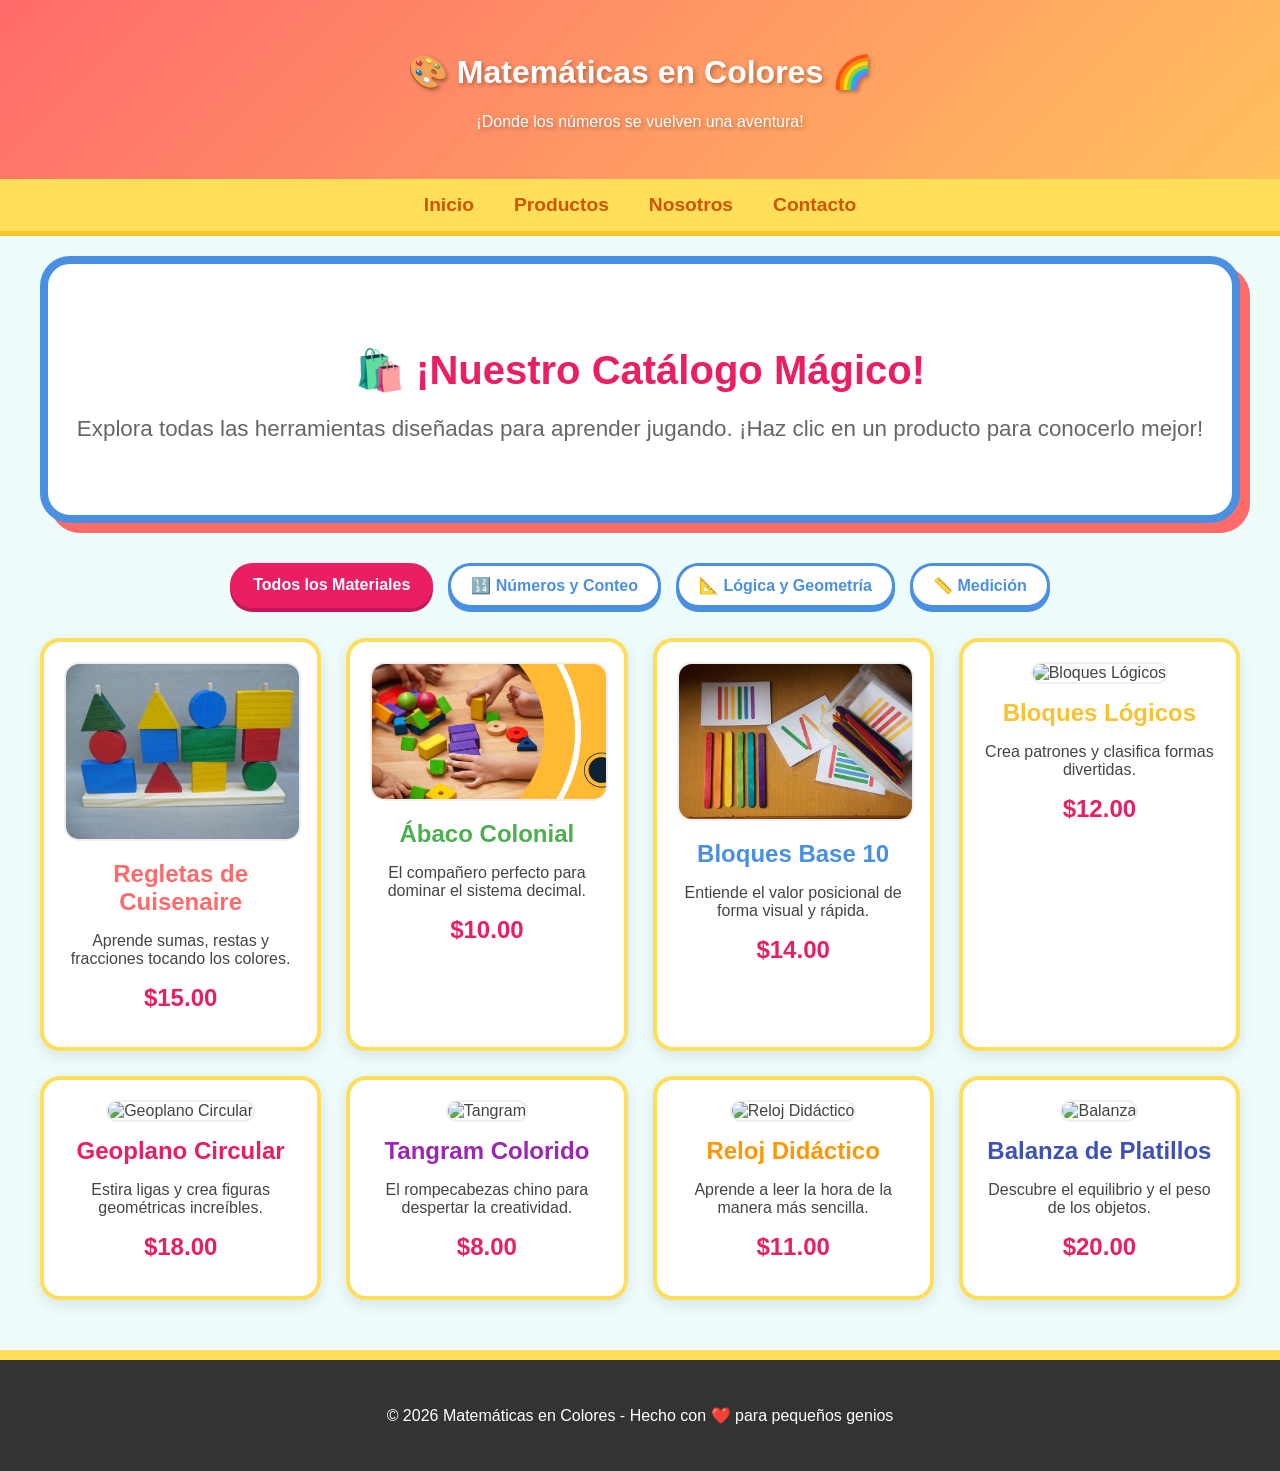
==== productos.html @ a052931b "Testeando web" ====
<!DOCTYPE html>
<html lang="es">
<head>
    <meta charset="UTF-8">
    <meta name="viewport" content="width=device-width, initial-scale=1.0">
    <title>Catálogo de Productos - Matemáticas en Colores</title>
    <link rel="stylesheet" href="style.css">
    <style>
        .filter-container {
            display: flex;
            justify-content: center;
            flex-wrap: wrap;
            gap: 15px;
            margin-bottom: 30px;
        }
        .filter-btn {
            background: white;
            border: 3px solid #4a90e2;
            color: #4a90e2;
            padding: 10px 20px;
            border-radius: 50px;
            cursor: pointer;
            font-weight: bold;
            font-family: inherit;
            font-size: 1rem;
            transition: all 0.3s ease;
            box-shadow: 0 4px 0 #4a90e2;
        }
        .filter-btn:hover {
            background: #4a90e2;
            color: white;
            transform: translateY(-2px);
        }
        .filter-btn.active {
            background: #e91e63;
            border-color: #e91e63;
            color: white;
            box-shadow: 0 4px 0 #c2185b;
        }
        .product-card.hidden {
            display: none;
        }
        .product-card {
            cursor: pointer;
        }
    </style>
</head>
<body>
    <header>
        <h1>🎨 Matemáticas en Colores 🌈</h1>
        <p>¡Donde los números se vuelven una aventura!</p>
    </header>
    <nav>
        <a href="index.html">Inicio</a>
        <a href="productos.html">Productos</a>
        <a href="nosotros.html">Nosotros</a>
        <a href="contacto.html">Contacto</a>
    </nav>
    <div class="container">
        <section class="hero">
            <h2 style="color: #e91e63;">🛍️ ¡Nuestro Catálogo Mágico!</h2>
            <p>Explora todas las herramientas diseñadas para aprender jugando. ¡Haz clic en un producto para conocerlo mejor!</p>
        </section>

        <div class="filter-container">
            <button class="filter-btn active" data-category="all">Todos los Materiales</button>
            <button class="filter-btn" data-category="conteo">🔢 Números y Conteo</button>
            <button class="filter-btn" data-category="geometria">📐 Lógica y Geometría</button>
            <button class="filter-btn" data-category="medicion">📏 Medición</button>
        </div>

        <main class="products-grid" id="products-grid">
            <!-- Categoría: Números y Conteo -->
            <div class="product-card" data-category="conteo"
                 data-full-desc="Las Regletas de Cuisenaire son un conjunto de bloques de colores de diferentes longitudes. Son perfectas para que los niños visualicen la composición y descomposición de números, aprendan sumas, restas y hasta conceptos de multiplicación de forma táctil."
                 data-price="$15.00">
                <img src="productos/ejemplo.jpg" alt="Regletas">
                <h3 style="color: #ff6b6b;">Regletas de Cuisenaire</h3>
                <p>Aprende sumas, restas y fracciones tocando los colores.</p>
                <span class="price">$15.00</span>
            </div>

            <div class="product-card" data-category="conteo"
                 data-full-desc="El Ábaco Colonial es una herramienta clásica y poderosa. Ayuda a los estudiantes a comprender el sistema decimal, el valor posicional y a realizar operaciones básicas de conteo con un soporte físico que facilita la concentración."
                 data-price="$10.00">
                <img src="productos/ejemplo2.png" alt="Ábaco">
                <h3 style="color: #4caf50;">Ábaco Colonial</h3>
                <p>El compañero perfecto para dominar el sistema decimal.</p>
                <span class="price">$10.00</span>
            </div>

            <div class="product-card" data-category="conteo"
                 data-full-desc="Los Bloques Base 10 permiten a los niños 'ver' la diferencia entre unidades, decenas y centenas. Es la herramienta ideal para eliminar la confusión sobre el valor posicional en los primeros años de escolaridad."
                 data-price="$14.00">
                <img src="productos/ejemplo3.jpg" alt="Bloques Base 10">
                <h3 style="color: #4a90e2;">Bloques Base 10</h3>
                <p>Entiende el valor posicional de forma visual y rápida.</p>
                <span class="price">$14.00</span>
            </div>

            <!-- Categoría: Lógica y Geometría -->
            <div class="product-card" data-category="geometria"
                 data-full-desc="Los Bloques Lógicos consisten en piezas que varían en color, forma y tamaño. Ayudan a desarrollar la capacidad de análisis, la clasificación y la resolución de problemas mediante la identificación de atributos."
                 data-price="$12.00">
                <img src="https://via.placeholder.com/200" alt="Bloques Lógicos">
                <h3 style="color: #f9c232;">Bloques Lógicos</h3>
                <p>Crea patrones y clasifica formas divertidas.</p>
                <span class="price">$12.00</span>
            </div>

            <div class="product-card" data-category="geometria"
                 data-full-desc="El Geoplano Circular permite explorar la geometría plana mediante la creación de figuras con ligas elásticas. Es ideal para enseñar conceptos de simetría, ángulos y polígonos de manera creativa y kinestésica."
                 data-price="$18.00">
                <img src="https://via.placeholder.com/200" alt="Geoplano Circular">
                <h3 style="color: #e91e63;">Geoplano Circular</h3>
                <p>Estira ligas y crea figuras geométricas increíbles.</p>
                <span class="price">$18.00</span>
            </div>

            <div class="product-card" data-category="geometria"
                 data-full-desc="El Tangram es el rompecabezas la chino por excelencia. A través de 7 piezas geométricas, el niño debe formar figuras específicas, fomentando la visión espacial y la paciencia."
                 data-price="$8.00">
                <img src="https://via.placeholder.com/200" alt="Tangram">
                <h3 style="color: #9c27b0;">Tangram Colorido</h3>
                <p>El rompecabezas chino para despertar la creatividad.</p>
                <span class="price">$8.00</span>
            </div>

            <!-- Categoría: Medición -->
            <div class="product-card" data-category="medicion"
                 data-full-desc="Nuestro Reloj Didáctico tiene manecillas móviles y colores contrastantes para que aprender a leer la hora sea un juego. Incluye marcas de minutos y horas muy claras para evitar confusiones."
                 data-price="$11.00">
                <img src="https://via.placeholder.com/200" alt="Reloj Didáctico">
                <h3 style="color: #ff9800;">Reloj Didáctico</h3>
                <p>Aprende a leer la hora de la manera más sencilla.</p>
                <span class="price">$11.00</span>
            </div>

            <div class="product-card" data-category="medicion"
                 data-full-desc="La Balanza de Platillos es la introducción perfecta al concepto de masa y peso. Permite comparar objetos y entender el equilibrio, fundamental para comprender las igualdades matemáticas."
                 data-price="$20.00">
                <img src="https://via.placeholder.com/200" alt="Balanza">
                <h3 style="color: #3f51b5;">Balanza de Platillos</h3>
                <p>Descubre el equilibrio y el peso de los objetos.</p>
                <span class="price">$20.00</span>
            </div>
        </main>
    </div>

    <!-- Modal para detalle de producto -->
    <div class="modal" id="product-modal">
        <div class="modal-content">
            <button class="modal-close" id="close-modal">&times;</button>
            <div class="modal-image">
                <img id="modal-img" src="" alt="Detalle del producto">
            </div>
            <div class="modal-details">
                <h2 id="modal-title">Título del Producto</h2>
                <div class="modal-price" id="modal-price">$0.00</div>
                <p id="modal-desc">Descripción detallada del producto...</p>
            </div>
        </div>
    </div>

    <footer>
        <p>&copy; 2026 Matemáticas en Colores - Hecho con ❤️ para pequeños genios</p>
    </footer>

    <script>
        document.addEventListener('DOMContentLoaded', () => {
            // Lógica de Filtros
            const buttons = document.querySelectorAll('.filter-btn');
            const products = document.querySelectorAll('.product-card');

            buttons.forEach(button => {
                button.addEventListener('click', () => {
                    buttons.forEach(btn => btn.classList.remove('active'));
                    button.classList.add('active');
                    const category = button.getAttribute('data-category');
                    products.forEach(product => {
                        const productCategory = product.getAttribute('data-category');
                        if (category === 'all' || category === productCategory) {
                            product.classList.remove('hidden');
                        } else {
                            product.classList.add('hidden');
                        }
                    });
                });
            });

            // Lógica del Modal de Detalle
            const modal = document.getElementById('product-modal');
            const closeModal = document.getElementById('close-modal');

            const modalImg = document.getElementById('modal-img');
            const modalTitle = document.getElementById('modal-title');
            const modalPrice = document.getElementById('modal-price');
            const modalDesc = document.getElementById('modal-desc');

            products.forEach(product => {
                product.addEventListener('click', () => {
                    const title = product.querySelector('h3').innerText;
                    const price = product.getAttribute('data-price');
                    const desc = product.getAttribute('data-full-desc');
                    const img = product.querySelector('img').src;

                    modalTitle.innerText = title;
                    modalPrice.innerText = price;
                    modalDesc.innerText = desc;
                    modalImg.src = img;

                    modal.style.display = 'flex';
                });
            });

            closeModal.addEventListener('click', () => {
                modal.style.display = 'none';
            });

            window.addEventListener('click', (e) => {
                if (e.target === modal) {
                    modal.style.display = 'none';
                }
            });
        });
    </script>
</body>
</html>
---- style.css ----
body {
    font-family: 'Comic Sans MS', 'Chalkboard SE', 'cursive', sans-serif;
    margin: 0;
    padding: 0;
    background-color: #eefdfc;
    color: #444;
}
header {
    background: linear-gradient(135deg, #ff6b6b, #ffde59, #4caf50, #4a90e2);
    background-size: 400% 400%;
    animation: gradientBG 15s ease infinite;
    color: white;
    padding: 2rem 0;
    text-align: center;
    box-shadow: 0 4px 15px rgba(0,0,0,0.1);
    text-shadow: 2px 2px 4px rgba(0,0,0,0.3);
}
@keyframes gradientBG {
    0% { background-position: 0% 50%; }
    50% { background-position: 100% 50%; }
    100% { background-position: 0% 50%; }
}
nav {
    display: flex;
    justify-content: center;
    background: #ffde59;
    padding: 15px;
    border-bottom: 5px solid #f9c232;
}
nav a {
    color: #d35400;
    text-decoration: none;
    margin: 0 20px;
    font-weight: bold;
    font-size: 1.2rem;
    transition: color 0.3s, transform 0.2s;
}
nav a:hover {
    color: #e67e22;
    transform: scale(1.1);
}
.container {
    max-width: 1200px;
    margin: 20px auto;
    padding: 0 20px;
}
.hero {
    text-align: center;
    padding: 50px 20px;
    background: white;
    border: 8px solid #4a90e2;
    border-radius: 30px;
    margin-bottom: 40px;
    box-shadow: 10px 10px 0px #ff6b6b;
}
.hero h2 {
    color: #e91e63;
    font-size: 2.5rem;
    margin-bottom: 20px;
}
.hero p {
    font-size: 1.4rem;
    color: #666;
}
.featured-section {
    display: flex;
    align-items: center;
    gap: 30px;
    background: #fff;
    padding: 30px;
    border-radius: 20px;
    border: 4px dashed #4caf50;
    margin-bottom: 40px;
}
.featured-text {
    flex: 1;
}
.featured-text h3 {
    color: #4caf50;
    font-size: 1.8rem;
}
.featured-text p {
    font-size: 1.2rem;
    line-height: 1.6;
}
.products-grid {
    display: grid;
    grid-template-columns: repeat(auto-fill, minmax(250px, 1fr));
    gap: 25px;
}
.product-card {
    background: white;
    border-radius: 20px;
    padding: 20px;
    text-align: center;
    border: 4px solid #ffde59;
    box-shadow: 0 5px 15px rgba(0,0,0,0.1);
    transition: all 0.3s ease;
}
.product-card:hover {
    transform: scale(1.05) rotate(2deg);
    border-color: #ff6b6b;
}
.product-card img {
    max-width: 100%;
    height: auto;
    border-radius: 15px;
    border: 2px solid #eee;
}
.product-card h3 {
    color: #4a90e2;
    font-size: 1.5rem;
    margin: 15px 0 10px;
}
.price {
    font-size: 1.5rem;
    font-weight: bold;
    color: #e91e63;
    display: block;
    margin-bottom: 15px;
}
.btn-buy {
    background-color: #ff6b6b;
    color: white;
    border: none;
    padding: 12px 25px;
    border-radius: 50px;
    cursor: pointer;
    text-decoration: none;
    font-weight: bold;
    font-size: 1.1rem;
    box-shadow: 0 4px 0 #c0392b;
    transition: all 0.2s;
}
.btn-buy:hover {
    background-color: #ff5252;
    transform: translateY(2px);
    box-shadow: 0 2px 0 #c0392b;
}

/* Modal Styles */
.modal {
    display: none;
    position: fixed;
    top: 0;
    left: 0;
    width: 100%;
    height: 100%;
    background-color: rgba(0,0,0,0.8);
    z-index: 1000;
    justify-content: center;
    align-items: center;
    backdrop-filter: blur(5px);
}
.modal-content {
    background: white;
    max-width: 800px;
    width: 90%;
    border-radius: 30px;
    border: 8px solid #4a90e2;
    box-shadow: 15px 15px 0px #ffde59;
    position: relative;
    padding: 30px;
    display: flex;
    gap: 30px;
    animation: popIn 0.3s cubic-bezier(0.175, 0.885, 0.32, 1.275);
}
@keyframes popIn {
    from { transform: scale(0.5); opacity: 0; }
    to { transform: scale(1); opacity: 1; }
}
.modal-close {
    position: absolute;
    top: 20px;
    right: 20px;
    font-size: 2rem;
    cursor: pointer;
    color: #ff6b6b;
    font-weight: bold;
    border: none;
    background: none;
}
.modal-image {
    flex: 1;
    max-width: 400px;
}
.modal-image img {
    width: 100%;
    border-radius: 20px;
    border: 4px solid #eee;
}
.modal-details {
    flex: 1;
    display: flex;
    flex-direction: column;
    justify-content: center;
}
.modal-details h2 {
    color: #4a90e2;
    font-size: 2rem;
    margin-top: 0;
}
.modal-details p {
    font-size: 1.2rem;
    line-height: 1.6;
    color: #666;
}
.modal-price {
    font-size: 1.8rem;
    font-weight: bold;
    color: #e91e63;
    margin: 20px 0;
}
@media (max-width: 768px) {
    .modal-content {
        flex-direction: column;
        padding: 20px;
    }
    .modal-image {
        max-width: 100%;
    }
}

footer {
    text-align: center;
    padding: 30px 0;
    margin-top: 50px;
    background: #333;
    color: white;
    border-top: 10px solid #ffde59;
}
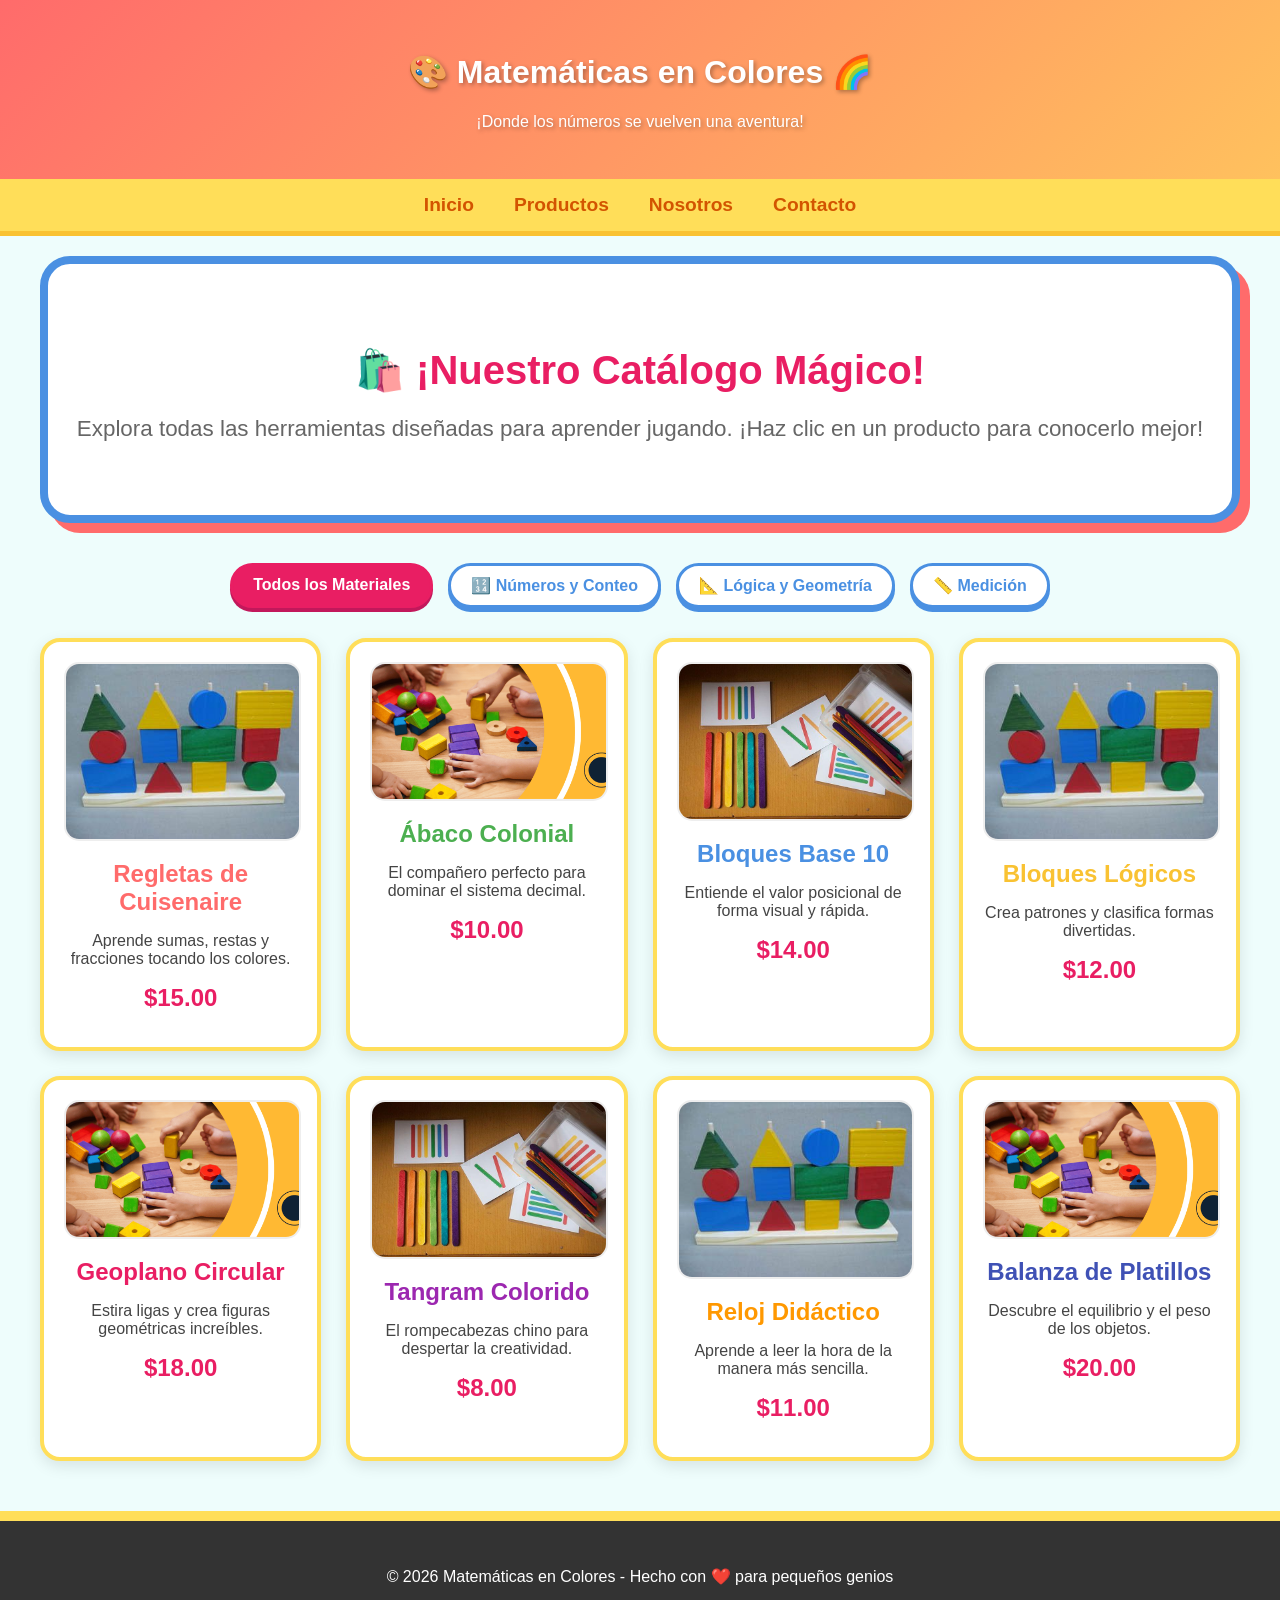
==== commit dd34cd8d: "Funcionalidades añadidas" ====
--- a/productos.html
+++ b/productos.html
@@ -102,7 +102,7 @@
             <div class="product-card" data-category="geometria"
                  data-full-desc="Los Bloques Lógicos consisten en piezas que varían en color, forma y tamaño. Ayudan a desarrollar la capacidad de análisis, la clasificación y la resolución de problemas mediante la identificación de atributos."
                  data-price="$12.00">
-                <img src="https://via.placeholder.com/200" alt="Bloques Lógicos">
+                <img src="productos/ejemplo.jpg" alt="Bloques Lógicos">
                 <h3 style="color: #f9c232;">Bloques Lógicos</h3>
                 <p>Crea patrones y clasifica formas divertidas.</p>
                 <span class="price">$12.00</span>
@@ -111,7 +111,7 @@
             <div class="product-card" data-category="geometria"
                  data-full-desc="El Geoplano Circular permite explorar la geometría plana mediante la creación de figuras con ligas elásticas. Es ideal para enseñar conceptos de simetría, ángulos y polígonos de manera creativa y kinestésica."
                  data-price="$18.00">
-                <img src="https://via.placeholder.com/200" alt="Geoplano Circular">
+                <img src="productos/ejemplo2.png" alt="Geoplano Circular">
                 <h3 style="color: #e91e63;">Geoplano Circular</h3>
                 <p>Estira ligas y crea figuras geométricas increíbles.</p>
                 <span class="price">$18.00</span>
@@ -120,7 +120,7 @@
             <div class="product-card" data-category="geometria"
                  data-full-desc="El Tangram es el rompecabezas la chino por excelencia. A través de 7 piezas geométricas, el niño debe formar figuras específicas, fomentando la visión espacial y la paciencia."
                  data-price="$8.00">
-                <img src="https://via.placeholder.com/200" alt="Tangram">
+                <img src="productos/ejemplo3.jpg" alt="Tangram">
                 <h3 style="color: #9c27b0;">Tangram Colorido</h3>
                 <p>El rompecabezas chino para despertar la creatividad.</p>
                 <span class="price">$8.00</span>
@@ -130,7 +130,7 @@
             <div class="product-card" data-category="medicion"
                  data-full-desc="Nuestro Reloj Didáctico tiene manecillas móviles y colores contrastantes para que aprender a leer la hora sea un juego. Incluye marcas de minutos y horas muy claras para evitar confusiones."
                  data-price="$11.00">
-                <img src="https://via.placeholder.com/200" alt="Reloj Didáctico">
+                <img src="productos/ejemplo.jpg" alt="Reloj Didáctico">
                 <h3 style="color: #ff9800;">Reloj Didáctico</h3>
                 <p>Aprende a leer la hora de la manera más sencilla.</p>
                 <span class="price">$11.00</span>
@@ -139,7 +139,7 @@
             <div class="product-card" data-category="medicion"
                  data-full-desc="La Balanza de Platillos es la introducción perfecta al concepto de masa y peso. Permite comparar objetos y entender el equilibrio, fundamental para comprender las igualdades matemáticas."
                  data-price="$20.00">
-                <img src="https://via.placeholder.com/200" alt="Balanza">
+                <img src="productos/ejemplo2.png" alt="Balanza">
                 <h3 style="color: #3f51b5;">Balanza de Platillos</h3>
                 <p>Descubre el equilibrio y el peso de los objetos.</p>
                 <span class="price">$20.00</span>
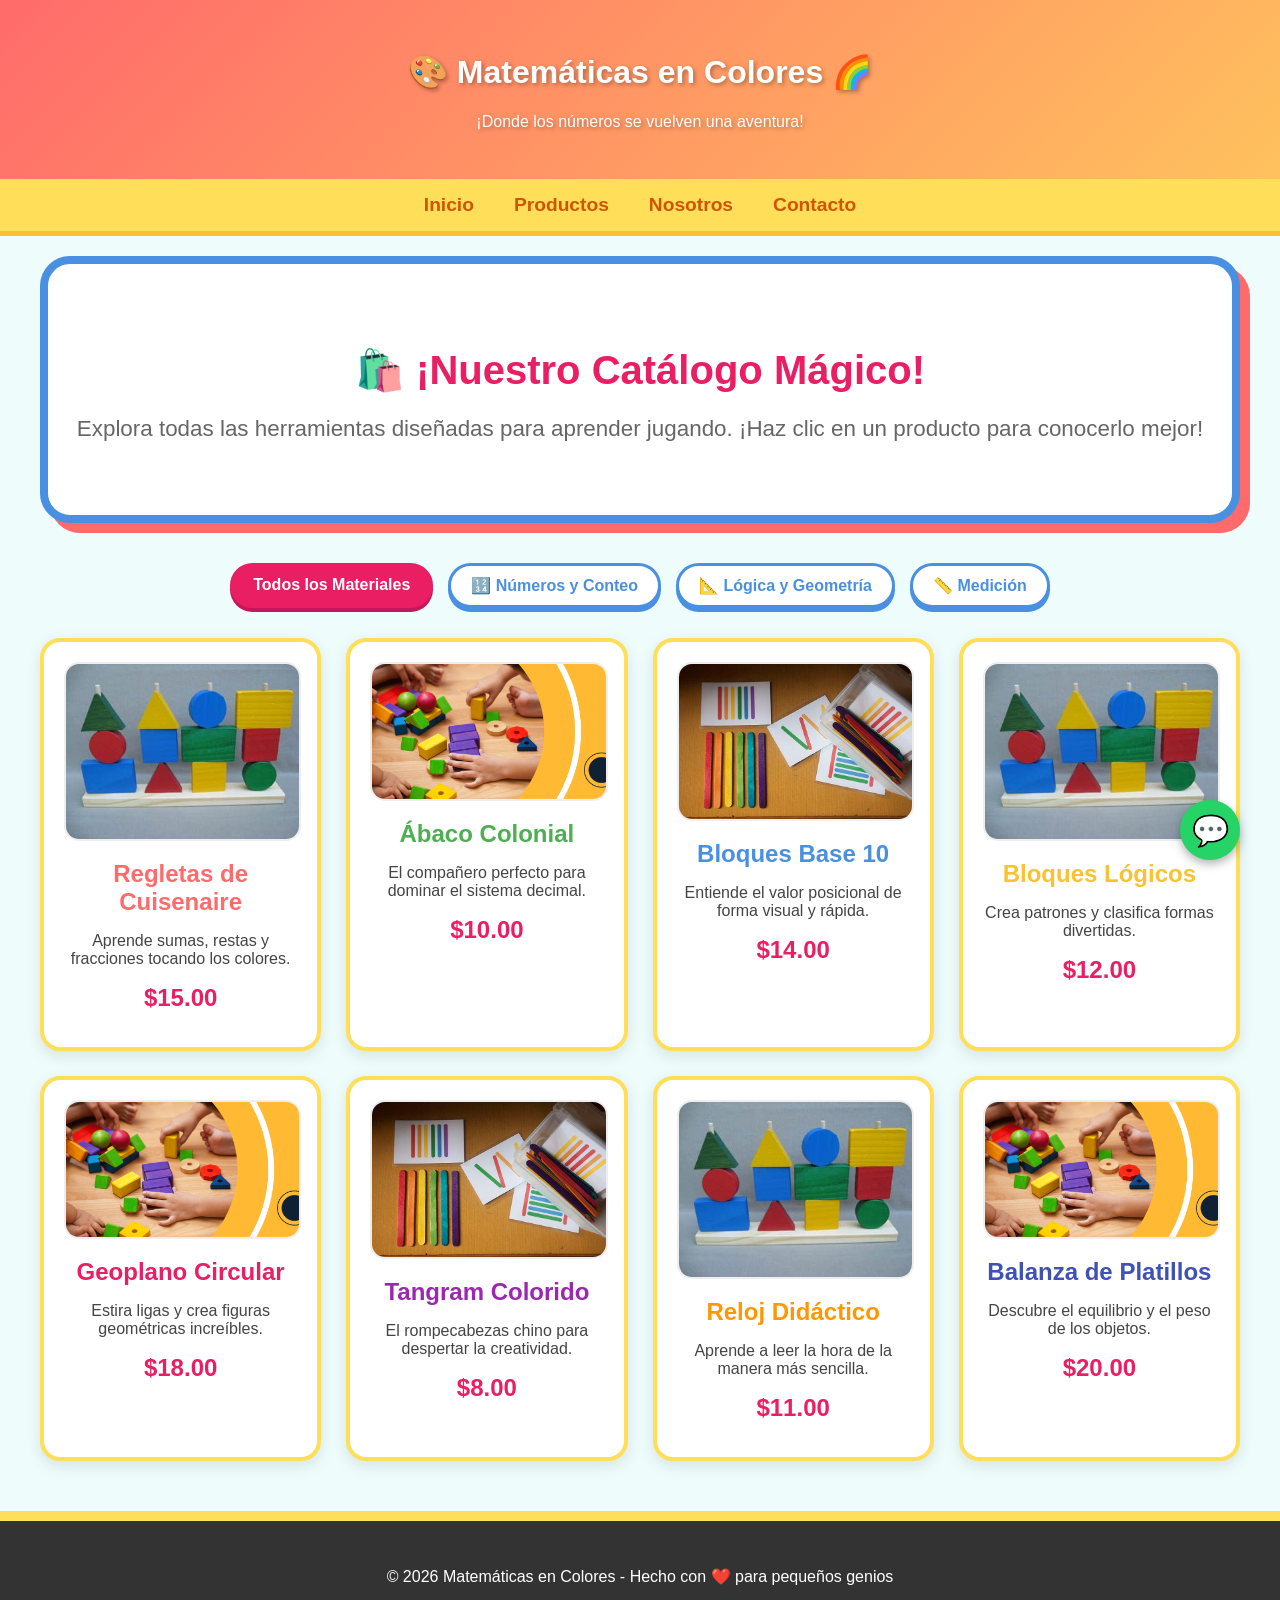
==== commit 02b6ddcd: "Interfaces mejoradas" ====
--- a/productos.html
+++ b/productos.html
@@ -137,7 +137,7 @@
             </div>
 
             <div class="product-card" data-category="medicion"
-                 data-full-desc="La Balanza de Platillos es la introducción perfecta al concepto de masa y peso. Permite comparar objetos y entender el equilibrio, fundamental para comprender las igualdades matemáticas."
+                 data-full-desc=" la Balanza de Platillos es la introducción perfecta al concepto de masa y peso. Permite comparar objetos y entender el equilibrio, fundamental para comprender las igualdades matemáticas."
                  data-price="$20.00">
                 <img src="productos/ejemplo2.png" alt="Balanza">
                 <h3 style="color: #3f51b5;">Balanza de Platillos</h3>
@@ -152,15 +152,28 @@
         <div class="modal-content">
             <button class="modal-close" id="close-modal">&times;</button>
             <div class="modal-image">
-                <img id="modal-img" src="" alt="Detalle del producto">
+                <div class="modal-carousel">
+                    <div class="carousel-container" id="carousel-items">
+                        <!-- Items will be added by JS -->
+                    </div>
+                    <div class="carousel-nav">
+                        <button class="carousel-btn" id="prev-btn">❮</button>
+                        <button class="carousel-btn" id="next-btn">❯</button>
+                    </div>
+                </div>
             </div>
             <div class="modal-details">
                 <h2 id="modal-title">Título del Producto</h2>
                 <div class="modal-price" id="modal-price">$0.00</div>
                 <p id="modal-desc">Descripción detallada del producto...</p>
+                <a href="https://wa.me/123456789" target="_blank" class="btn-buy" style="display: inline-block; text-align: center; text-decoration: none;">Consultar por WhatsApp 💬</a>
             </div>
         </div>
     </div>
+
+    <a href="https://wa.me/123456789" class="whatsapp-float" target="_blank" title="¡Chatea con nosotros!">
+        <span>💬</span>
+    </a>
 
     <footer>
         <p>&copy; 2026 Matemáticas en Colores - Hecho con ❤️ para pequeños genios</p>
@@ -191,26 +204,59 @@
             // Lógica del Modal de Detalle
             const modal = document.getElementById('product-modal');
             const closeModal = document.getElementById('close-modal');
-
-            const modalImg = document.getElementById('modal-img');
+            const carouselItems = document.getElementById('carousel-items');
             const modalTitle = document.getElementById('modal-title');
             const modalPrice = document.getElementById('modal-price');
             const modalDesc = document.getElementById('modal-desc');
 
             products.forEach(product => {
+                product.style.cursor = 'pointer';
                 product.addEventListener('click', () => {
                     const title = product.querySelector('h3').innerText;
                     const price = product.getAttribute('data-price');
                     const desc = product.getAttribute('data-full-desc');
-                    const img = product.querySelector('img').src;
+
+                    // Simular un carrusel con las 3 imágenes de ejemplo
+                    const imgs = ["productos/ejemplo.jpg", "productos/ejemplo2.png", "productos/ejemplo3.jpg"];
+                    carouselItems.innerHTML = '';
+                    imgs.forEach(src => {
+                        const div = document.createElement('div');
+                        div.className = 'carousel-item';
+                        div.innerHTML = `<img src="${src}" alt="Imagen del producto">`;
+                        carouselItems.appendChild(div);
+                    });
 
                     modalTitle.innerText = title;
                     modalPrice.innerText = price;
                     modalDesc.innerText = desc;
-                    modalImg.src = img;
 
                     modal.style.display = 'flex';
                 });
+            });
+
+            // Navegación del carrusel con loop infinito corregido
+            const nextBtn = document.getElementById('next-btn');
+            const prevBtn = document.getElementById('prev-btn');
+
+            nextBtn.addEventListener('click', () => {
+                const currentScroll = carouselItems.scrollLeft;
+                const maxScroll = carouselItems.scrollWidth - carouselItems.clientWidth;
+
+                if (currentScroll >= maxScroll - 10) {
+                    carouselItems.scrollTo({ left: 0, behavior: 'smooth' });
+                } else {
+                    const itemWidth = carouselItems.querySelector('.carousel-item').offsetWidth;
+                    carouselItems.scrollBy({ left: itemWidth, behavior: 'smooth' });
+                }
+            });
+
+            prevBtn.addEventListener('click', () => {
+                if (carouselItems.scrollLeft <= 10) {
+                    carouselItems.scrollTo({ left: carouselItems.scrollWidth, behavior: 'smooth' });
+                } else {
+                    const itemWidth = carouselItems.querySelector('.carousel-item').offsetWidth;
+                    carouselItems.scrollBy({ left: -itemWidth, behavior: 'smooth' });
+                }
             });
 
             closeModal.addEventListener('click', () => {
--- a/style.css
+++ b/style.css
@@ -211,6 +211,82 @@
     color: #e91e63;
     margin: 20px 0;
 }
+
+/* Carousel Styles */
+.modal-carousel {
+    position: relative;
+    width: 100%;
+}
+.carousel-container {
+    display: flex;
+    overflow-x: auto;
+    scroll-snap-type: x mandatory;
+    border-radius: 20px;
+    scrollbar-width: none; /* Firefox */
+}
+.carousel-container::-webkit-scrollbar {
+    display: none; /* Chrome, Safari */
+}
+.carousel-item {
+    min-width: 100%;
+    scroll-snap-align: start;
+}
+.carousel-item img {
+    width: 100%;
+    display: block;
+    border-radius: 20px;
+    border: 4px solid #eee;
+}
+.carousel-nav {
+    position: absolute;
+    top: 50%;
+    width: 100%;
+    display: flex;
+    justify-content: space-between;
+    transform: translateY(-50%);
+    pointer-events: none;
+}
+.carousel-btn {
+    background: rgba(255,255,255,0.7);
+    border: none;
+    border-radius: 50%;
+    width: 40px;
+    height: 40px;
+    cursor: pointer;
+    font-weight: bold;
+    font-size: 1.2rem;
+    pointer-events: auto;
+    transition: background 0.3s;
+}
+.carousel-btn:hover {
+    background: white;
+}
+
+/* Floating WhatsApp Button */
+.whatsapp-float {
+    position: fixed;
+    width: 60px;
+    height: 60px;
+    bottom: 40px;
+    right: 40px;
+    background-color: #25d366;
+    color: #FFF;
+    border-radius: 50px;
+    text-align: center;
+    font-size: 30px;
+    box-shadow: 0px 4px 10px rgba(0,0,0,0.3);
+    z-index: 10000;
+    display: flex;
+    align-items: center;
+    justify-content: center;
+    text-decoration: none;
+    transition: transform 0.3s ease, background-color 0.3s;
+}
+.whatsapp-float:hover {
+    transform: scale(1.1) rotate(10deg);
+    background-color: #128c7e;
+}
+
 @media (max-width: 768px) {
     .modal-content {
         flex-direction: column;
@@ -219,6 +295,13 @@
     .modal-image {
         max-width: 100%;
     }
+    .whatsapp-float {
+        width: 50px;
+        height: 50px;
+        bottom: 20px;
+        right: 20px;
+        font-size: 25px;
+    }
 }
 
 footer {
